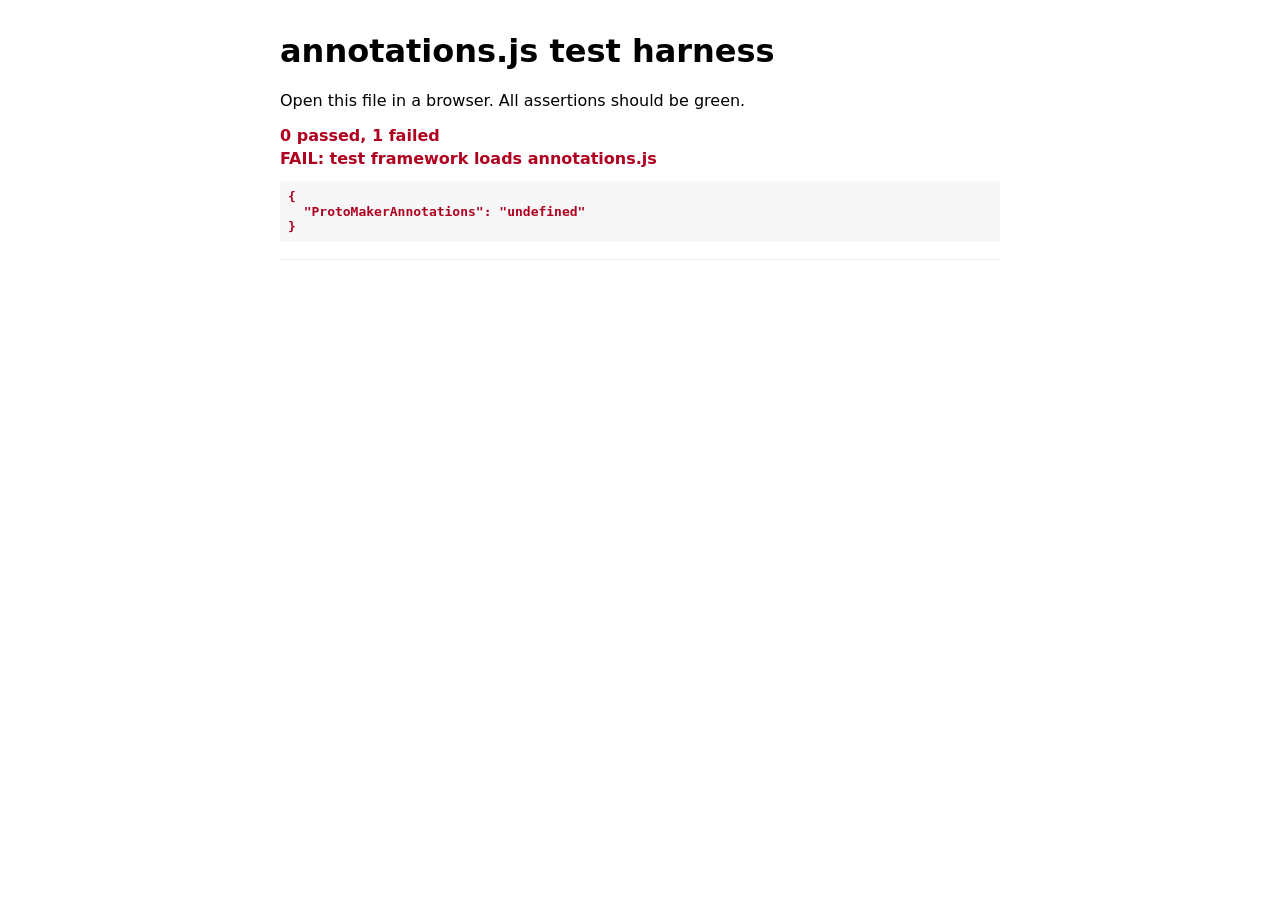
==== tests/wireframe-test.html @ 0ec8b842 "template: browser-runnable test harness for annotations.js" ====
<!DOCTYPE html>
<html lang="en">
<head>
  <meta charset="utf-8">
  <title>annotations.js test harness</title>
  <style>
    body { font-family: system-ui, sans-serif; max-width: 720px; margin: 2rem auto; padding: 0 1rem; }
    .pass { color: #1a5e1a; }
    .fail { color: #b00020; font-weight: 700; }
    .test { padding: 0.25rem 0; border-bottom: 1px solid #eee; }
    pre { background: #f7f7f7; padding: 0.5rem; overflow-x: auto; }
  </style>
</head>
<body>
  <h1>annotations.js test harness</h1>
  <p>Open this file in a browser. All assertions should be green.</p>
  <div id="summary"></div>
  <div id="results"></div>

  <!--
    Mock window.fetch and navigator.clipboard BEFORE loading annotations.js
    so the module sees our mocks when it initializes.
  -->
  <script>
    window.__testFetchCalls = [];
    window.__testFetchResponse = { ok: true, status: 200 };
    window.__testFetchShouldThrow = false;

    window.fetch = (url, opts) => {
      window.__testFetchCalls.push({ url, opts });
      if (window.__testFetchShouldThrow) {
        return Promise.reject(new Error('mock network failure'));
      }
      return Promise.resolve(window.__testFetchResponse);
    };

    window.__testClipboard = null;
    if (!navigator.clipboard) {
      Object.defineProperty(navigator, 'clipboard', { value: {}, writable: true });
    }
    navigator.clipboard.writeText = (text) => {
      window.__testClipboard = text;
      return Promise.resolve();
    };

    // Each test resets state via this helper.
    window.__testReset = () => {
      window.__testFetchCalls = [];
      window.__testFetchResponse = { ok: true, status: 200 };
      window.__testFetchShouldThrow = false;
      window.__testClipboard = null;
      localStorage.clear();
    };
  </script>

  <script src="../templates/wireframe-base/annotations.js"></script>

  <script>
    const results = document.getElementById('results');
    const summary = document.getElementById('summary');
    let pass = 0, fail = 0;

    function assert(label, condition, detail) {
      const div = document.createElement('div');
      div.className = 'test ' + (condition ? 'pass' : 'fail');
      div.textContent = (condition ? 'PASS' : 'FAIL') + ': ' + label;
      if (!condition && detail) {
        const pre = document.createElement('pre');
        pre.textContent = JSON.stringify(detail, null, 2);
        div.appendChild(pre);
      }
      results.appendChild(div);
      if (condition) pass++; else fail++;
    }

    async function runAllTests() {
      // Tests are appended in subsequent tasks. For now, verify the test
      // framework itself is wired up:
      window.__testReset();
      assert('test framework loads annotations.js', typeof window.ProtoMakerAnnotations === 'object',
        { ProtoMakerAnnotations: typeof window.ProtoMakerAnnotations });

      summary.textContent = `${pass} passed, ${fail} failed`;
      summary.className = fail === 0 ? 'pass' : 'fail';
    }

    runAllTests();
  </script>
</body>
</html>
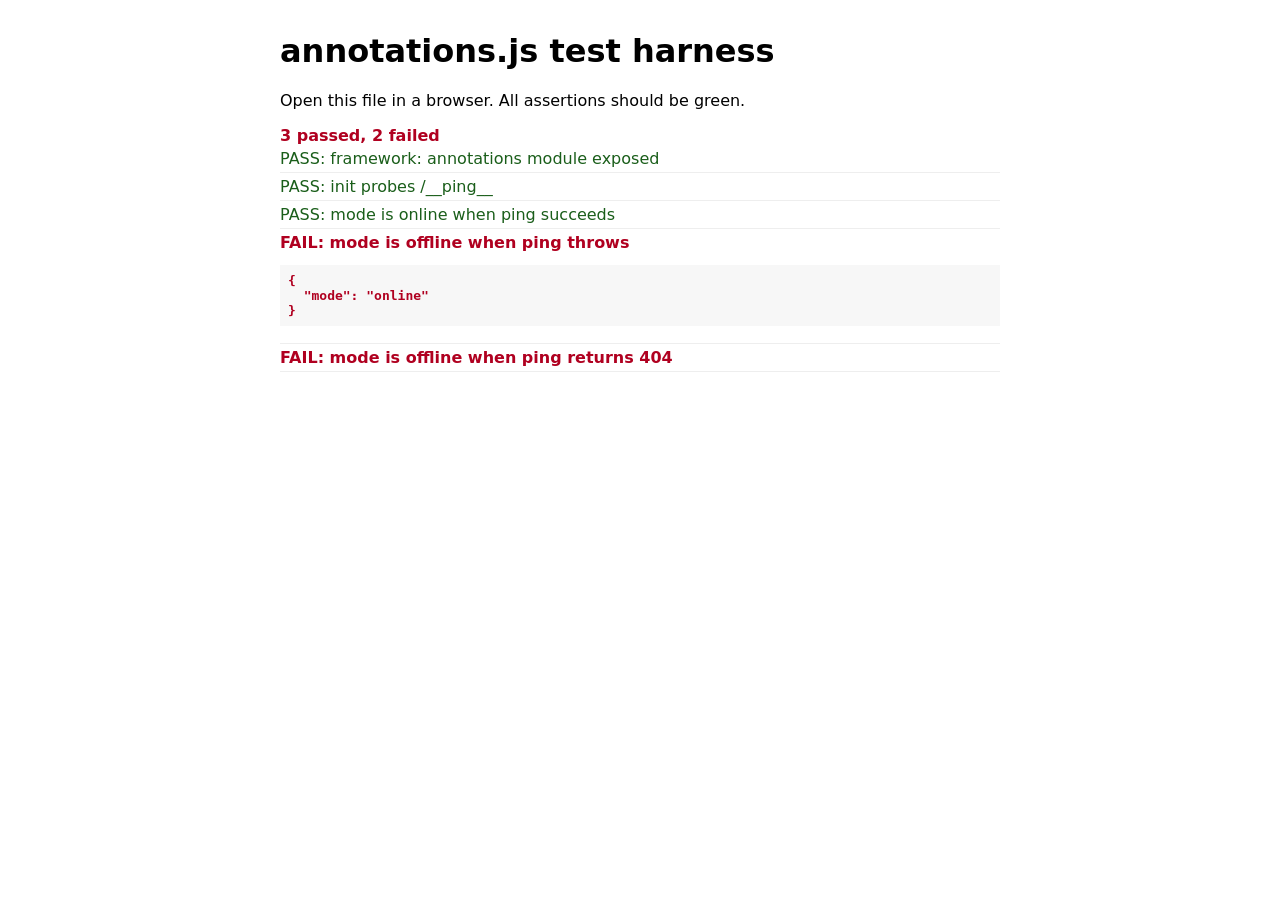
==== commit 6e1a68b8: "template: annotations.js mode detection (online/offline)" ====
--- a/tests/wireframe-test.html
+++ b/tests/wireframe-test.html
@@ -74,11 +74,38 @@
     }
 
     async function runAllTests() {
-      // Tests are appended in subsequent tasks. For now, verify the test
-      // framework itself is wired up:
+      // ---- Test 1: framework loads ----
       window.__testReset();
-      assert('test framework loads annotations.js', typeof window.ProtoMakerAnnotations === 'object',
-        { ProtoMakerAnnotations: typeof window.ProtoMakerAnnotations });
+      assert('framework: annotations module exposed', typeof window.ProtoMakerAnnotations === 'object');
+
+      // ---- Test 2: probes /__ping__ on init ----
+      window.__testReset();
+      await window.ProtoMakerAnnotations.init({ screen: 'screen-1.html' });
+      assert(
+        'init probes /__ping__',
+        window.__testFetchCalls.some(c => c.url === '/__ping__'),
+        { fetchCalls: window.__testFetchCalls }
+      );
+
+      // ---- Test 3: detects online when ping returns 200 ----
+      window.__testReset();
+      window.__testFetchResponse = { ok: true, status: 200 };
+      const onlineOverlay = await window.ProtoMakerAnnotations.init({ screen: 'screen-1.html' });
+      assert('mode is online when ping succeeds', onlineOverlay.mode === 'online',
+        { mode: onlineOverlay.mode });
+
+      // ---- Test 4: falls back to offline when ping throws ----
+      window.__testReset();
+      window.__testFetchShouldThrow = true;
+      const offlineOverlay = await window.ProtoMakerAnnotations.init({ screen: 'screen-1.html' });
+      assert('mode is offline when ping throws', offlineOverlay.mode === 'offline',
+        { mode: offlineOverlay.mode });
+
+      // ---- Test 5: falls back to offline when ping returns non-200 ----
+      window.__testReset();
+      window.__testFetchResponse = { ok: false, status: 404 };
+      const offline2 = await window.ProtoMakerAnnotations.init({ screen: 'screen-1.html' });
+      assert('mode is offline when ping returns 404', offline2.mode === 'offline');
 
       summary.textContent = `${pass} passed, ${fail} failed`;
       summary.className = fail === 0 ? 'pass' : 'fail';
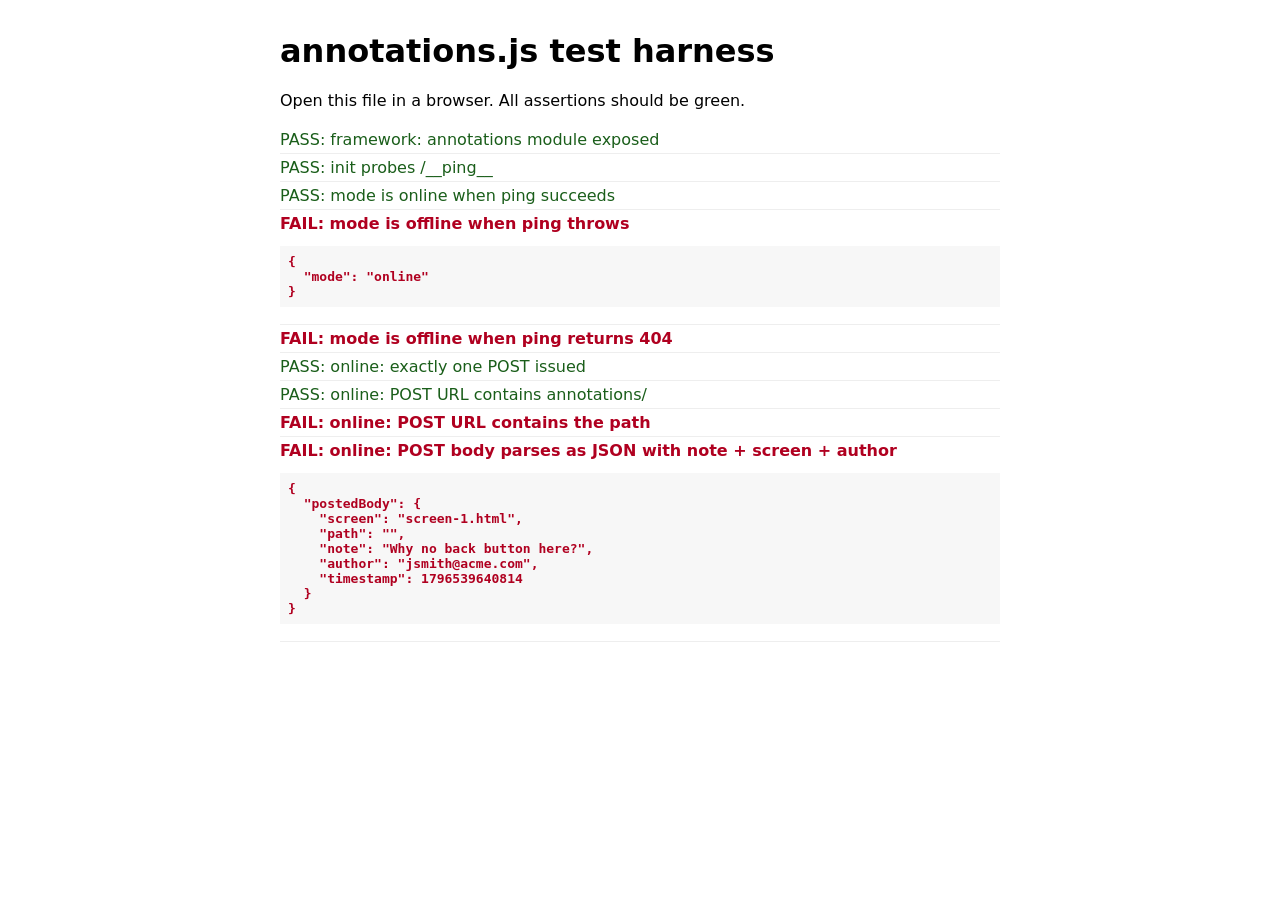
==== commit 38631074: "template: annotations.js addNote (online POST + offline localStorage)" ====
--- a/tests/wireframe-test.html
+++ b/tests/wireframe-test.html
@@ -107,6 +107,50 @@
       const offline2 = await window.ProtoMakerAnnotations.init({ screen: 'screen-1.html' });
       assert('mode is offline when ping returns 404', offline2.mode === 'offline');
 
+  // ---- Test 6: addNote in online mode POSTs to correct endpoint ----
+  window.__testReset();
+  window.__testFetchResponse = { ok: true, status: 200 };
+  const o6 = await window.ProtoMakerAnnotations.init({
+    screen: 'screen-2.html',
+    path: 'ideas/foo/03-prototypes/alt-1'
+  });
+  await o6.addNote('Why no back button here?', 'jsmith@acme.com');
+  const postCalls = window.__testFetchCalls.filter(c => c.opts && c.opts.method === 'POST');
+  assert('online: exactly one POST issued', postCalls.length === 1,
+    { postCalls });
+  assert('online: POST URL contains annotations/',
+    postCalls[0] && postCalls[0].url.includes('/annotations/'),
+    { url: postCalls[0] && postCalls[0].url });
+  assert('online: POST URL contains the path',
+    postCalls[0] && postCalls[0].url.includes('ideas/foo/03-prototypes/alt-1/annotations/'));
+  let postedBody = null;
+  try { postedBody = JSON.parse(postCalls[0].opts.body); } catch (_e) {}
+  assert('online: POST body parses as JSON with note + screen + author',
+    postedBody && postedBody.note === 'Why no back button here?'
+                && postedBody.screen === 'screen-2.html'
+                && postedBody.author === 'jsmith@acme.com',
+    { postedBody });
+
+  // ---- Test 7: addNote in offline mode persists to localStorage ----
+  window.__testReset();
+  window.__testFetchShouldThrow = true;
+  const o7 = await window.ProtoMakerAnnotations.init({
+    screen: 'screen-3.html',
+    path: 'ideas/foo/03-prototypes/alt-2'
+  });
+  await o7.addNote('Stakeholder offline note', 'guest');
+  const stored = JSON.parse(localStorage.getItem('proto-maker-annotations') || '[]');
+  assert('offline: localStorage contains 1 note', stored.length === 1, { stored });
+  assert('offline: stored note has expected fields',
+    stored[0] && stored[0].note === 'Stakeholder offline note'
+              && stored[0].screen === 'screen-3.html'
+              && stored[0].path === 'ideas/foo/03-prototypes/alt-2',
+    { stored });
+
+  // ---- Test 8: offline mode does NOT issue POSTs ----
+  assert('offline: zero POSTs to fetch',
+    window.__testFetchCalls.filter(c => c.opts && c.opts.method === 'POST').length === 0);
+
       summary.textContent = `${pass} passed, ${fail} failed`;
       summary.className = fail === 0 ? 'pass' : 'fail';
     }
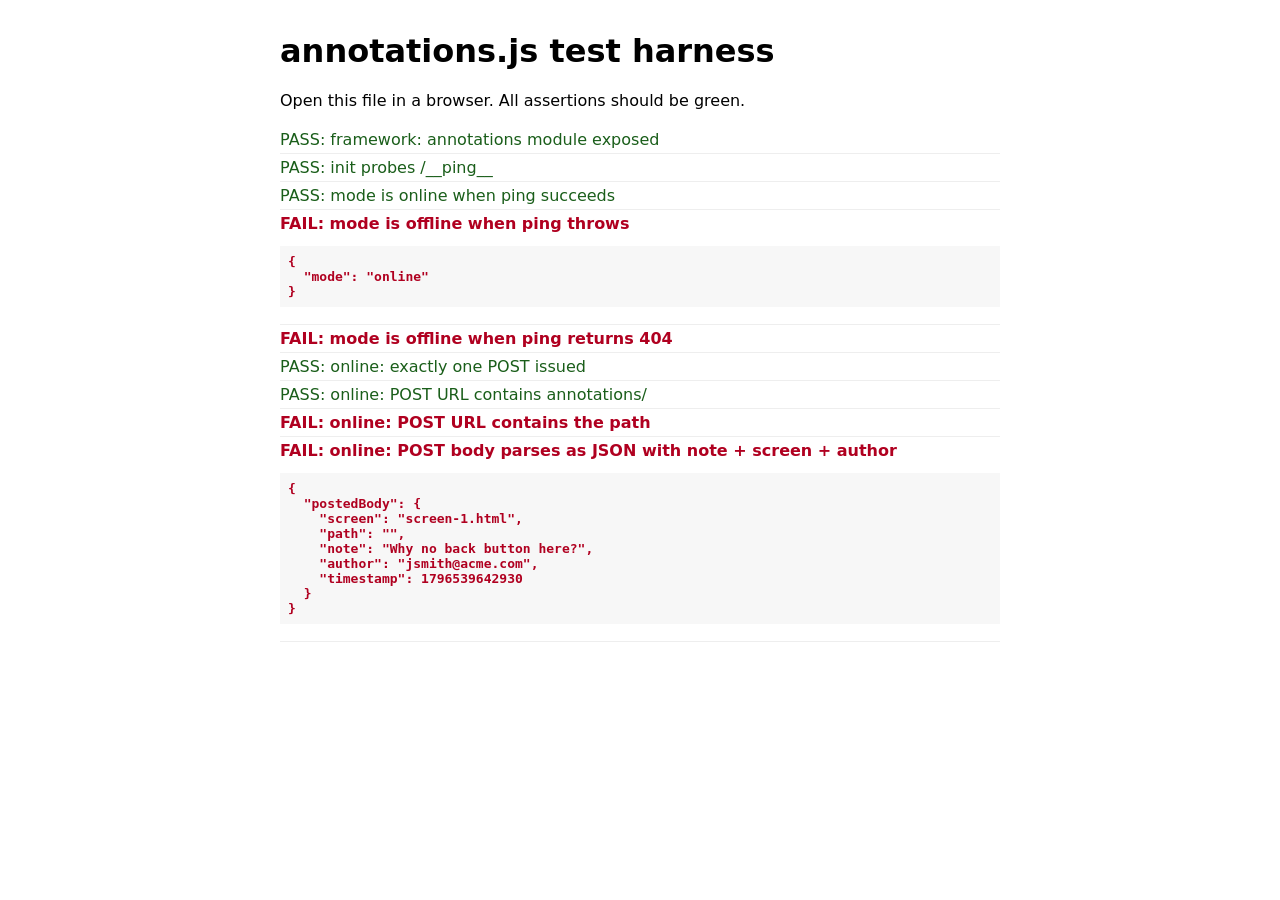
==== commit 5b47f68d: "template: annotations.js exportNotes + copyNotes (clipboard)" ====
--- a/tests/wireframe-test.html
+++ b/tests/wireframe-test.html
@@ -151,6 +151,31 @@
   assert('offline: zero POSTs to fetch',
     window.__testFetchCalls.filter(c => c.opts && c.opts.method === 'POST').length === 0);
 
+  // ---- Test 9: exportNotes returns array of stored notes ----
+  window.__testReset();
+  window.__testFetchShouldThrow = true; // force offline so localStorage is the source
+  const o9 = await window.ProtoMakerAnnotations.init({
+    screen: 'sX.html', path: 'ideas/x/03-prototypes/alt-1'
+  });
+  await o9.addNote('first', 'a');
+  await o9.addNote('second', 'b');
+  const exported = o9.exportNotes();
+  assert('exportNotes returns 2 notes', Array.isArray(exported) && exported.length === 2,
+    { exported });
+
+  // ---- Test 10: copyNotes writes JSON to clipboard ----
+  window.__testReset();
+  window.__testFetchShouldThrow = true;
+  const o10 = await window.ProtoMakerAnnotations.init({
+    screen: 's.html', path: 'ideas/x/03-prototypes/alt-1'
+  });
+  await o10.addNote('hello', 'me');
+  await o10.copyNotes();
+  let parsed = null;
+  try { parsed = JSON.parse(window.__testClipboard); } catch (_e) {}
+  assert('copyNotes wrote JSON to clipboard', parsed && parsed.length === 1
+    && parsed[0].note === 'hello', { clipboard: window.__testClipboard });
+
       summary.textContent = `${pass} passed, ${fail} failed`;
       summary.className = fail === 0 ? 'pass' : 'fail';
     }
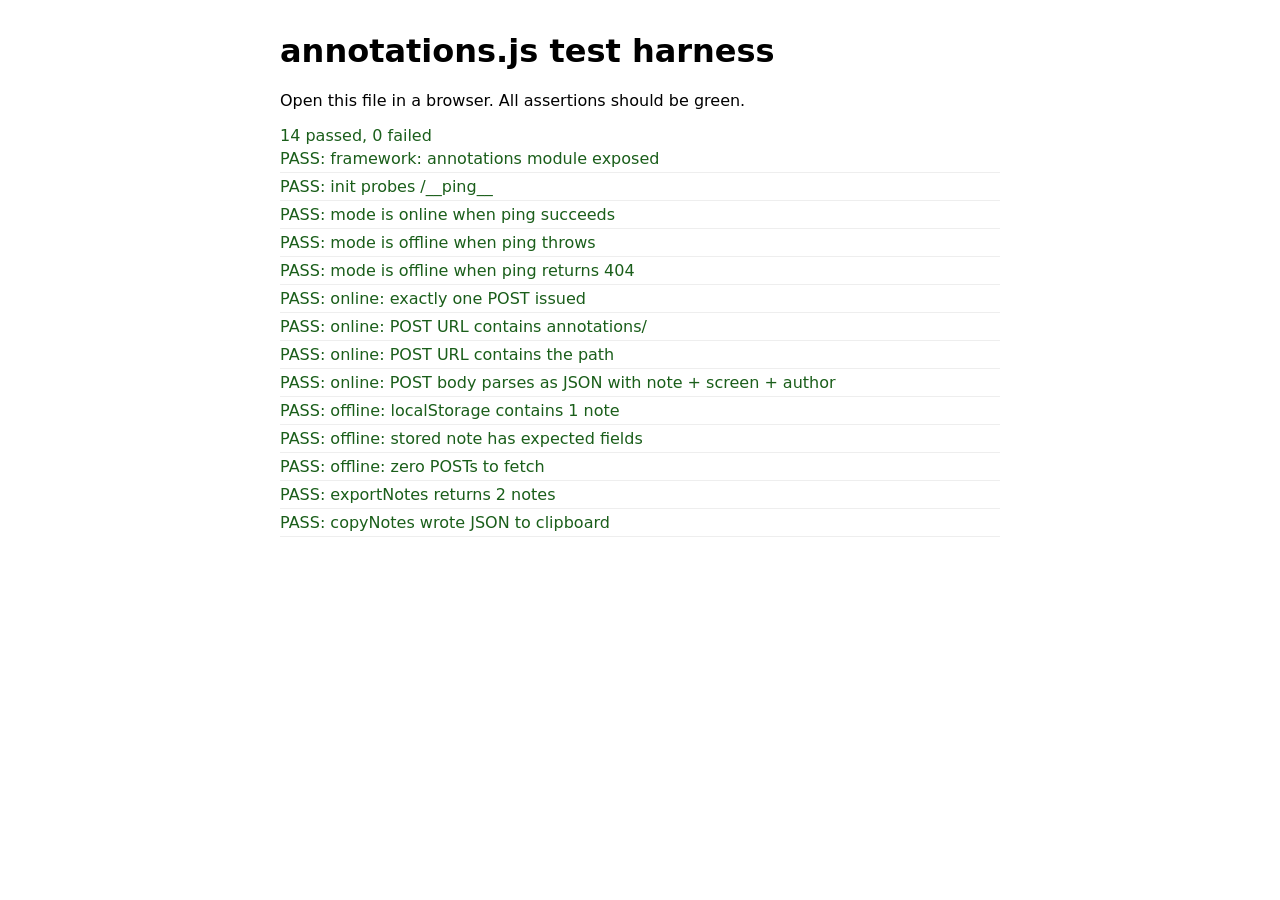
==== commit a69f8a21: "template: address Phase 2 manual verification feedback - annotations.js: expose _resetForTests so ha" ====
--- a/tests/wireframe-test.html
+++ b/tests/wireframe-test.html
@@ -50,6 +50,10 @@
       window.__testFetchShouldThrow = false;
       window.__testClipboard = null;
       localStorage.clear();
+      // Clear the annotations singleton so each test gets a fresh init().
+      if (window.ProtoMakerAnnotations && window.ProtoMakerAnnotations._resetForTests) {
+        window.ProtoMakerAnnotations._resetForTests();
+      }
     };
   </script>
 
